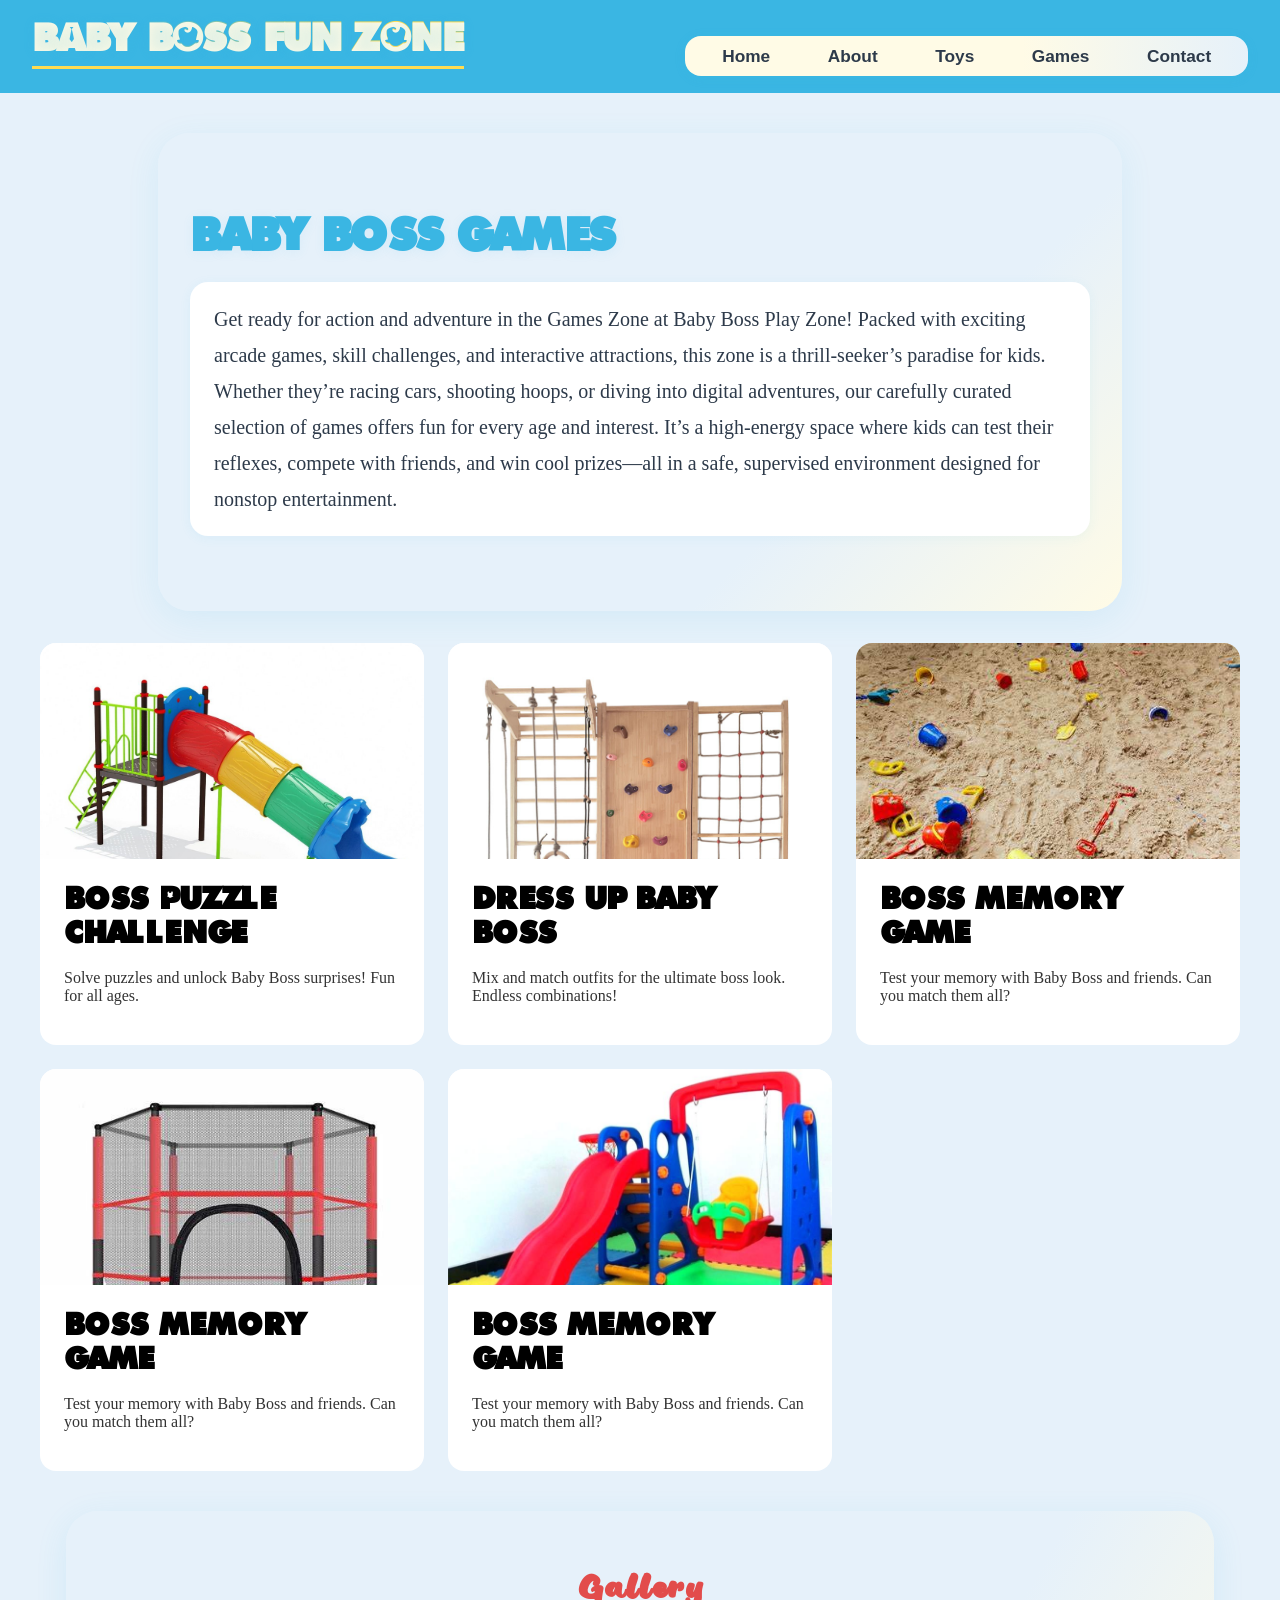
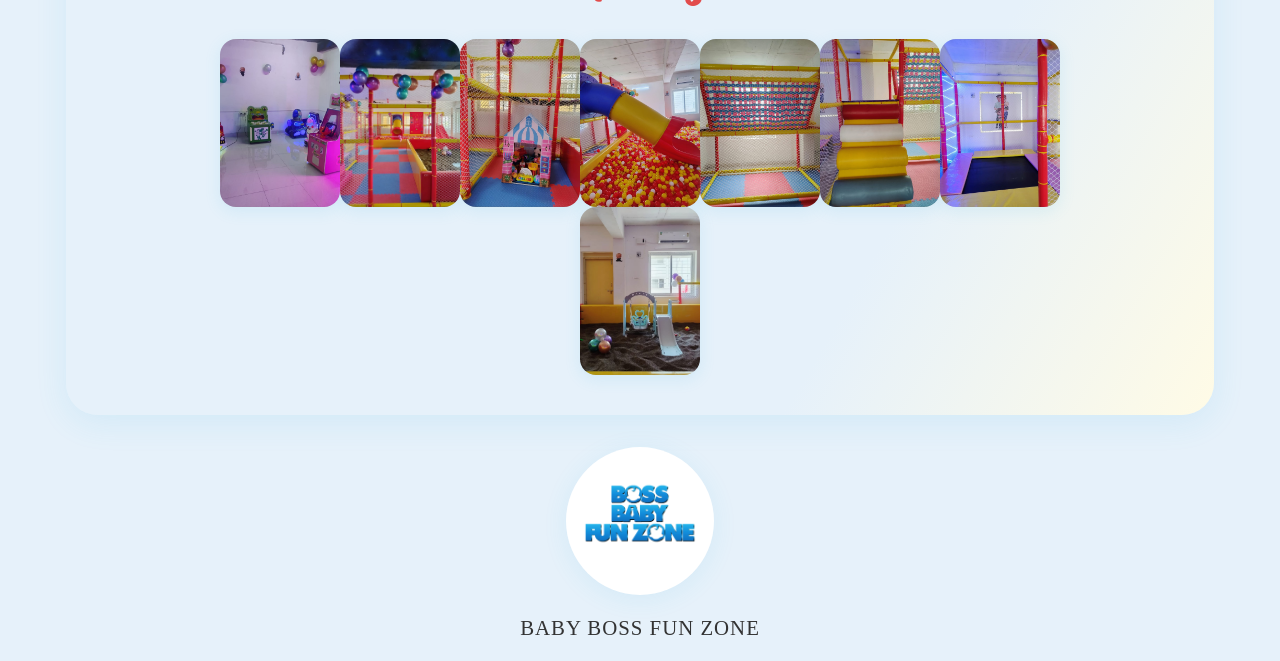
==== games.html @ 25c52619 "Initial commit" ====
<!DOCTYPE html>
<html lang="en">
<head>
    <meta charset="UTF-8">
    <meta name="viewport" content="width=device-width, initial-scale=1.0">
    <style>
      .game-img {
        width: 56px;
        height: 56px;
        object-fit: cover;
        border-radius: 12px;
        margin-right: 1rem;
        vertical-align: middle;
        box-shadow: 0 2px 8px rgba(58,182,227,0.10);
      }
    </style>
    <title>Games | Baby Boss Fun Zone</title>
    <link rel="stylesheet" href="styles.css">
</head>
<body class="games-page">
    <header>
        <nav class="navbar">
    <div class="logo">BABY BOSS FUN ZONE</div>
    <ul class="nav-links">
        <li><a href="index.html">Home</a></li>
        <li><a href="about.html">About</a></li>
        <li><a href="toys.html">Toys</a></li>
        <li><a href="games.html">Games</a></li>
        <li><a href="contact.html">Contact</a></li>
    </ul>
        </nav>
    </header>
    <main>
    <section class="content">
      <div class="about-section">
        <h1>Baby Boss Games</h1>
        <p class="alone">Get ready for action and adventure in the Games Zone at Baby Boss Play Zone! Packed with exciting arcade games, skill challenges, and interactive attractions, this zone is a thrill-seeker’s paradise for kids. Whether they’re racing cars, shooting hoops, or diving into digital adventures, our carefully curated selection of games offers fun for every age and interest. It’s a high-energy space where kids can test their reflexes, compete with friends, and win cool prizes—all in a safe, supervised environment designed for nonstop entertainment.</p>

      </div>
      
      <!-- Animated Games Card Section -->
      <section class="game-articles">
        <article class="game-card-article">
          <div class="article-wrapper">
            <figure>
              <img src="assets/GAMES/New folder/aes-15-front-1000x1000.jpg" alt="Boss Puzzle Challenge" />
            </figure>
            <div class="article-body">
              <h2>Boss Puzzle Challenge</h2>
              <p>Solve puzzles and unlock Baby Boss surprises! Fun for all ages.</p>
              
            </div>
          </div>
        </article>
        <article class="game-card-article">
          <div class="article-wrapper">
            <figure>
              <img src="assets/GAMES/New folder/cn-11134207-7r98o-llafdr1lse8k0a.jpeg" alt="Dress Up Baby Boss" />
            </figure>
            <div class="article-body">
              <h2>Dress Up Baby Boss</h2>
              <p>Mix and match outfits for the ultimate boss look. Endless combinations!</p>
              
            </div>
          </div>
        </article>
        <article class="game-card-article">
          <div class="article-wrapper">
            <figure>
              <img src="assets/GAMES/New folder/OIP (1).jpeg" alt="Boss Memory Game" />
            </figure>
            <div class="article-body">
              <h2>Boss Memory Game</h2>
              <p>Test your memory with Baby Boss and friends. Can you match them all?</p>
              
            </div>
          </div>
        </article>
        <article class="game-card-article">
            <div class="article-wrapper">
              <figure>
                <img src="assets/GAMES/New folder/OIP.jpeg" alt="Boss Memory Game" />
              </figure>
              <div class="article-body">
                <h2>Boss Memory Game</h2>
                <p>Test your memory with Baby Boss and friends. Can you match them all?</p>
                
              </div>
            </div>
          </article>
          <article class="game-card-article">
            <div class="article-wrapper">
              <figure>
                <img src="assets/GAMES/New folder/QQ14098-11-1.jpg" alt="Boss Memory Game" />
              </figure>
              <div class="article-body">
                <h2>Boss Memory Game</h2>
                <p>Test your memory with Baby Boss and friends. Can you match them all?</p>
                
              </div>
            </div>
          </article>
      </section>
      <!-- End Animated Games Card Section -->
      <section class="gallery-section">
        <h2>Gallery</h2>
        <ul class="gallery-list">
  <li><img src="assets/GAMES/IMG-20250502-WA0017.jpg" alt="Gallery Image 1" class="gallery-img" /></li>
  <li><img src="assets/GAMES/IMG-20250502-WA0040.jpg" alt="Gallery Image 2" class="gallery-img" /></li>
  <li><img src="assets/GAMES/IMG-20250502-WA0020.jpg" alt="Gallery Image 3" class="gallery-img" /></li>
  <li><img src="assets/GAMES/IMG-20250502-WA0021.jpg" alt="Gallery Image 4" class="gallery-img" /></li>
  <li><img src="assets/GAMES/IMG-20250502-WA0022.jpg" alt="Gallery Image 5" class="gallery-img" /></li>
  <li><img src="assets/GAMES/IMG-20250502-WA0023.jpg" alt="Gallery Image 6" class="gallery-img" /></li>
  <li><img src="assets/GAMES/IMG-20250502-WA0024.jpg" alt="Gallery Image 7" class="gallery-img" /></li>
  <li><img src="assets/GAMES/IMG-20250502-WA0026.jpg" alt="Gallery Image 8" class="gallery-img" /></li>
</ul>
      </section>

    </section>
    </main>
    <footer>
        <div class="footer-content">
            <div class="logo-circle">
  <img src="assets/babyboss-logo.png" alt="Baby Boss Logo">
</div>
            <p>BABY BOSS FUN ZONE</p>
        </div>
    </footer>
  <script src="expand-image.js"></script>
</body>
</html>
---- styles.css ----
/* Universal Styles */
@font-face {
  font-family: 'Magic Bubble';
  src: url('assets/Magic Bubble.ttf') format('truetype');
  font-weight: normal;
  font-style: normal;
}

@font-face {
  font-family: 'Boss Baby';
  src: url('assets/Boss Baby.otf') format('opentype');
  font-weight: normal;
  font-style: normal;
}

@font-face {
  font-family: 'Messy Handwritten';
  src: url('assets/MessyHandwritten-Regular.ttf') format('truetype');
  font-weight: normal;
  font-style: normal;
}

p {
  font-family: 'Messy Handwritten', cursive, sans-serif;
}

/* Times New Roman font for <p> in toys.html, games.html, and contact.html */
body.toys-page p,
body.games-page p,
body.contact-page p {
  font-family: 'Times New Roman', Times, serif !important;
}

/* --- Font Sizes for Contact Page --- */
body.contact-page h1 {
  font-size: 2.2rem;
}
body.contact-page p, body.contact-page .contact-info {
  font-size: 1rem;
}
body.contact-page a {
  font-size: 1rem;
}
body.contact-page li {
  font-size: 1rem;
}
body.contact-page label {
  font-size: 1rem;
}
body.contact-page input,
body.contact-page textarea,
body.contact-page select {
  font-size: 1rem;
}
body.contact-page .contact-map {
  font-size: 1rem;
}


.about-section p {
  font-size: 35px;
}



body {
    margin: 0;
    font-family: 'Montserrat', sans-serif;
    background: #e6f1fa;
    color: #333;
    animation: fadeInPage 1s;
}

@keyframes fadeInPage {
    from { opacity: 0; transform: translateY(32px); }
    to { opacity: 1; transform: translateY(0); }
}

/* Header & Navbar */
header {
    background: #3ab6e3;
    padding: 0;
    animation: slideDown 1.2s cubic-bezier(.68,-0.55,.27,1.55);
}

@keyframes slideDown {
    0% { transform: translateY(-60px); opacity: 0; }
    80% { transform: translateY(10px); opacity: 1; }
    100% { transform: translateY(0); opacity: 1; }
}

.navbar {
    display: flex;
    align-items: center;
    justify-content: space-between;
    padding: 1rem 2rem;
    animation: fadeInLeft 1.2s 0.2s cubic-bezier(.68,-0.55,.27,1.55) backwards;
}

@keyframes fadeInLeft {
    0% { opacity: 0; transform: translateX(-60px); }
    100% { opacity: 1; transform: translateX(0); }
}

.logo {
    font-family: 'Boss Baby', 'Magic Bubble', 'Comic Sans MS', 'Montserrat', cursive, sans-serif;
    font-size: 2.4rem;
    font-weight: bold;
    background: linear-gradient(90deg, #3ab6e3 20%, #ffdc51 80%);
    -webkit-background-clip: text;
    -webkit-text-fill-color: transparent;
    background-clip: text;
    letter-spacing: 2.5px;
    text-shadow: 0 2px 12px rgba(58,182,227,0.14), 0 1px 0 #fffbe6;
    border-bottom: 3px solid #ffdc51;
    display: inline-block;
    padding-bottom: 0.35rem;
    margin-bottom: 0.5rem;
    animation: logoBounce 1.1s cubic-bezier(.68,-0.55,.27,1.55);
}

@keyframes logoBounce {
    0% { transform: scale(0.85) translateY(-32px); opacity: 0; }
    60% { transform: scale(1.12) translateY(8px); opacity: 1; }
    80% { transform: scale(0.96) translateY(-4px); }
    100% { transform: scale(1) translateY(0); opacity: 1; }
}

/* Navigation Links */
.nav-links {
    display: flex;
    flex-direction: row;
    justify-content: center;
    align-items: center;
    gap: 2.2rem;
    background: linear-gradient(90deg, #fffbe6 60%, #e6f1fa 100%);
    border-radius: 16px;
    box-shadow: 0 2px 12px rgba(58,182,227,0.10);
    padding: 0.6rem 1.6rem;
    margin: 1.2rem 0 0 0;
    list-style: none;
    animation: fadeInRight 1.2s 0.3s cubic-bezier(.68,-0.55,.27,1.55) backwards;
}

@keyframes fadeInRight {
    0% { opacity: 0; transform: translateX(60px); }
    100% { opacity: 1; transform: translateX(0); }
}

.nav-links li {
    display: inline-block;
    position: relative;
}

.nav-links a {
    color: #2d3a4a;
    text-decoration: none;
    font-weight: 700;
    font-size: 1.08rem;
    padding: 0.3rem 0.7rem;
    border-radius: 8px;
    transition: background 0.15s, color 0.15s, transform 0.2s;
    position: relative;
    animation: fadeInUp 1.1s 0.4s cubic-bezier(.68,-0.55,.27,1.55) backwards;
}

.nav-links a:hover, .nav-links a:focus {
    background: #e24c4b22;
    color: #e24c4b;
    text-decoration: underline;
    transform: scale(1.08) rotate(-2deg);
    box-shadow: 0 6px 20px rgba(58,182,227,0.18);
}

@keyframes fadeInUp {
    0% { opacity: 0; transform: translateY(60px); }
    100% { opacity: 1; transform: translateY(0); }
}

/* Hero Section */
.hero {
    display: flex;
    justify-content: center;
    align-items: center;
    background: #fff;
    margin: 2rem auto;
    padding: 2rem;
    border-radius: 30px;
    box-shadow: 0 8px 32px rgba(0,0,0,0.12);
    max-width: 1100px;
    position: relative;
    animation: fadeInPage 1.2s 0.3s cubic-bezier(.68,-0.55,.27,1.55) backwards;
}

.thumbnails {
    display: flex;
    flex-direction: column;
    gap: 1rem;
    animation: fadeInLeft 1.2s 0.5s cubic-bezier(.68,-0.55,.27,1.55) backwards;
}

.thumbnails img, .hero-character-img {
    width: 260px;
    height: 320px;
    object-fit: contain;
    border-radius: 20px;
    box-shadow: 0 4px 16px rgba(0,0,0,0.10);
    animation: popIn 1.1s cubic-bezier(.68,-0.55,.27,1.55);
    background: transparent !important;
    display: block;
    margin: 0 auto;
    overflow: visible;
}
@media (max-width: 900px) {
  .thumbnails img, .hero-character-img {
    width: 160px;
    height: 180px;
  }
}


@keyframes popIn {
    0% { opacity: 0; transform: scale(0.7); }
    80% { opacity: 1; transform: scale(1.12); }
    100% { opacity: 1; transform: scale(1); }
}

.hero-center {
    text-align: center;
    margin: 0 2rem;
    animation: fadeInUp 1.2s 0.5s cubic-bezier(.68,-0.55,.27,1.55) backwards;
}

.hero-center h1 {
    font-family: 'Boss Baby', 'Magic Bubble', 'Montserrat', cursive, sans-serif;
    font-size: 2.5rem;
    color: #3ab6e3;
    margin-bottom: 1rem;
    animation: bounceIn 1.4s 0.6s cubic-bezier(.68,-0.55,.27,1.55) backwards;
}

@keyframes bounceIn {
    0% { opacity: 0; transform: scale(0.7) translateY(60px); }
    60% { opacity: 1; transform: scale(1.12) translateY(-18px); }
    80% { transform: scale(0.96) translateY(6px); }
    100% { opacity: 1; transform: scale(1) translateY(0); }
}

.hero-buttons {
    display: flex;
    justify-content: center;
    gap: 1rem;
    animation: fadeInUp 1.2s 0.7s cubic-bezier(.68,-0.55,.27,1.55) backwards;
}

.hero-buttons button {
    border: none;
    border-radius: 30px;
    padding: 0.7rem 2rem;
    font-size: 1rem;
    font-weight: bold;
    cursor: pointer;
    box-shadow: 0 2px 8px rgba(0,0,0,0.06);
    background: #ffdc51;
    color: #333;
    transition: background 0.2s, transform 0.2s, box-shadow 0.2s;
    animation: popIn 1.1s 0.8s cubic-bezier(.68,-0.55,.27,1.55) backwards;
}

.hero-buttons button:hover {
    filter: brightness(0.95);
    transform: scale(1.08) rotate(-2deg);
    box-shadow: 0 6px 20px rgba(58,182,227,0.18);
}

/* About Section */
.about-section {
    background: linear-gradient(135deg, #e6f1fa 70%, #fffbe6 100%);
    border-radius: 32px;
    padding: 2.5rem 2rem 2.5rem 2rem;
    margin: 2.5rem auto 2rem auto;
    max-width: 900px;
    box-shadow: 0 8px 32px rgba(58,182,227,0.10);
    animation: fadeInPage 1.2s 0.4s cubic-bezier(.68,-0.55,.27,1.55) backwards;
}

.about-section h1 {
    font-family: 'Boss Baby', 'Magic Bubble', 'Montserrat', cursive, sans-serif;
    font-size: 2.8rem;
    font-weight: 900;
    color: #3ab6e3;
    margin-bottom: 1.2rem;
    letter-spacing: 1.5px;
    text-shadow: 0 2px 12px rgba(58,182,227,0.08);
    animation: bounceIn 1.3s 0.5s cubic-bezier(.68,-0.55,.27,1.55) backwards;
}

.about-section p {
    font-size: 1.25rem;
    color: #2d3a4a;
    font-weight: 500;
    line-height: 1.8;
    margin-bottom: 2.2rem;
    background: #fff;
    padding: 1.2rem 1.5rem;
    border-radius: 18px;
    box-shadow: 0 2px 12px rgba(58,182,227,0.07);
    animation: fadeInPage 1.2s 0.6s cubic-bezier(.68,-0.55,.27,1.55) backwards;
}

.about-section ul {
    list-style: none;
    padding: 0;
    margin: 0 0 2.2rem 0;
    display: flex;
    flex-direction: column;
    gap: 1.25rem;
    animation: fadeInUp 1.2s 0.7s cubic-bezier(.68,-0.55,.27,1.55) backwards;
}

.about-section ul li {
    font-size: 1.15rem;
    color: #e24c4b;
    font-weight: 600;
    padding: 1rem 1.5rem;
    margin-bottom: 1rem;
    display: flex;
    align-items: center;
    gap: 1rem;
    background: #fffbe6;
    border-radius: 14px;
    box-shadow: 0 1px 7px rgba(255,220,81,0.08);
    animation: popIn 1.1s 0.8s cubic-bezier(.68,-0.55,.27,1.55) backwards;
}

.about-section ul li img {
    width: 64px;
    height: 64px;
    object-fit: cover;
    border-radius: 12px;
    margin-right: 1rem;
    animation: popIn 1.1s 0.9s cubic-bezier(.68,-0.55,.27,1.55) backwards;
}

/* Contact Card */
.contact-card {
    background: linear-gradient(120deg, #e6f1fa 80%, #fffbe6 100%);
    border-radius: 28px;
    box-shadow: 0 8px 32px rgba(58,182,227,0.10);
    padding: 2.8rem 2.5rem 3rem 2.5rem;
    margin: 2.5rem auto 2rem auto;
    max-width: 900px;
    font-size: 1rem;
    animation: fadeInPage 1.2s 0.4s cubic-bezier(.68,-0.55,.27,1.55) backwards;
    display: flex;
    flex-direction: row;
    gap: 2.5rem;
}

.contact-card .contact-details {
    flex: 1 1 300px;
    display: flex;
    flex-direction: column;
    justify-content: center;
}

.contact-card .contact-map-wrapper {
    flex: 1 1 320px;
    min-width: 260px;
    max-width: 420px;
    display: flex;
    align-items: center;
    justify-content: center;
}

@media (max-width: 800px) {
    .contact-card {
        flex-direction: column;
        gap: 1.5rem;
        max-width: 98vw;
    }
    .contact-card .contact-map-wrapper {
        max-width: 100%;
        min-width: 0;
    }
}


body.contact-page, html {
    margin: 0;
    padding: 0;
    box-sizing: border-box;
}


.contact-card .contact-info {
    font-size: 2rem;
}

.contact-card h1 {
    font-family: 'Boss Baby', 'Magic Bubble', 'Montserrat', cursive, sans-serif;
    font-size: 2.2rem;
    color: #3ab6e3;
    font-weight: 800;
    margin-bottom: 1.2rem;
    animation: bounceIn 1.1s 0.6s cubic-bezier(.68,-0.55,.27,1.55) backwards;
}

.contact-info {
    font-size: 1.13rem;
    color: #2d3a4a;
    margin-bottom: 1.1rem;
    background: #fff;
    padding: 0.85rem 1.1rem;
    border-radius: 12px;
    box-shadow: 0 2px 10px rgba(58,182,227,0.07);
    width: 100%;
    animation: fadeInPage 1.3s 0.7s cubic-bezier(.68,-0.55,.27,1.55) backwards;
}

.contact-info a {
    color: #e24c4b;
    text-decoration: none;
    font-weight: 600;
    transition: color 0.2s;
}

.contact-info a:hover {
    color: #3ab6e3;
}

.contact-map-wrapper {
    width: 100%;
    margin-top: 1.3rem;
    border-radius: 18px;
    overflow: hidden;
    box-shadow: 0 4px 20px rgba(58,182,227,0.12);
    animation: fadeInPage 1.6s 0.8s cubic-bezier(.68,-0.55,.27,1.55) backwards;
}

.contact-map {
    width: 100%;
    height: 280px;
    border: none;
    border-radius: 18px;
    animation: fadeInPage 1.7s 1s cubic-bezier(.68,-0.55,.27,1.55) backwards;
}

/* Gallery Section */
.gallery-section {
  /* existing styles... */
}

.gallery-section .gallery-list {
  display: flex;
  width: calc(80% - 2rem);
  padding: 0;
  margin: 0 auto;
  list-style-type: none;
  flex-wrap: wrap;
  justify-content: center;
}
.gallery-section .gallery-list li {
  padding: 0;
  flex: calc(0.1 + (var(--active-lerp, 0) * 1));
  transition: flex 0.2s ease;
  min-width: 120px;
  min-height: 80px;
  display: flex;
}
.gallery-section .gallery-img {
  max-width: 100%;
  width: 100%;
  object-fit: cover;
  transition: all 0.2s ease;
  border-radius: 16px;
  box-shadow: 0 4px 16px rgba(58,182,227,0.13);
  background: #fff;
}
.gallery-section .gallery-list:is(:hover, :focus-within) .gallery-img {
  opacity: calc(0.1 + (var(--active-lerp, 0) * 0.9));
  filter: grayscale(calc(1 - var(--active-lerp, 0)));
}
.gallery-section .gallery-list li:is(:hover, :focus-within) {
  --active-lerp: var(--lerp-0);
  z-index: 7;
}
.gallery-section .gallery-list li:has(+ li:is(:hover, :focus-within)),
.gallery-section .gallery-list li:is(:hover, :focus-within) + li {
  --active-lerp: var(--lerp-1);
  z-index: 6;
}
.gallery-section .gallery-list li:has(+ li + li:is(:hover, :focus-within)),
.gallery-section .gallery-list li:is(:hover, :focus-within) + li + li {
  --active-lerp: var(--lerp-2);
  z-index: 5;
}
.gallery-section .gallery-list li:has(+ li + li + li:is(:hover, :focus-within)),
.gallery-section .gallery-list li:is(:hover, :focus-within) + li + li + li {
  --active-lerp: var(--lerp-3);
  z-index: 4;
}
.gallery-section .gallery-list li:has(+ li + li + li + li:is(:hover, :focus-within)),
.gallery-section .gallery-list li:is(:hover, :focus-within) + li + li + li + li {
  --active-lerp: var(--lerp-4);
  z-index: 3;
}
.gallery-section .gallery-list li:has(+ li + li + li + li + li:is(:hover, :focus-within)),
.gallery-section .gallery-list li:is(:hover, :focus-within) + li + li + li + li + li {
  --active-lerp: var(--lerp-5);
  z-index: 2;
}
.gallery-section .gallery-list li:has(+ li + li + li + li + li + li:is(:hover, :focus-within)),
.gallery-section .gallery-list li:is(:hover, :focus-within) + li + li + li + li + li + li {
  --active-lerp: var(--lerp-6);
  z-index: 1;
}
:root {
  --lerp-0: 1;
  --lerp-1: 0.5787037;
  --lerp-2: 0.2962963;
  --lerp-3: 0.125;
  --lerp-4: 0.037037;
  --lerp-5: 0.0046296;
  --lerp-6: 0;
}

  margin: 3rem 0;
  text-align: center;
}
.gallery-section h2 {
  font-size: 2rem;
  margin-bottom: 1.2rem;
  color: #3ab6e3;
  letter-spacing: 1px;
}
.gallery-grid {
  display: flex;
  flex-wrap: wrap;
  gap: 1.5rem;
  justify-content: center;
}
.gallery-img {
  width: 180px;
  height: 130px;
  object-fit: cover;
  border-radius: 16px;
  box-shadow: 0 4px 16px rgba(58,182,227,0.13);
  transition: transform 0.2s;
  background: #fff;
}
.gallery-img:hover {
  transform: scale(1.07);
  box-shadow: 0 8px 24px rgba(58,182,227,0.18);
}
@media (max-width: 600px) {
  .gallery-img {
    width: 98vw;
    max-width: 340px;
    height: 120px;
  }
  .gallery-grid {
    gap: 1rem;
  }
}

/* Footer */
footer h2 {
  font-size: 2rem;
}
footer p {
  font-size: 1.25rem;
}
    background: #3ab6e3;
    padding: 2rem 0 1rem 0;
    text-align: center;
    color: #fff;
    animation: slideUp 1.2s 0.8s cubic-bezier(.68,-0.55,.27,1.55) backwards;
}

@keyframes slideUp {
    0% { transform: translateY(60px); opacity: 0; }
    100% { transform: translateY(0); opacity: 1; }
}

.footer-content {
    margin: 0 auto;
    max-width: 500px;
    text-align: center;
    animation: fadeInPage 1.3s 1s cubic-bezier(.68,-0.55,.27,1.55) backwards;
}

.footer-content .logo-circle {
  display: flex;
  align-items: center;
  justify-content: center;
  width: 148px;
  height: 148px;
  background: #fff;
  border-radius: 50%;
  margin: 0 auto 1rem auto;
  box-shadow: 0 4px 24px rgba(58,182,227,0.10);
}

.footer-content img {
    width: 120px;
    margin-bottom: 1rem;
    animation: bounceIn 1.2s 1.1s cubic-bezier(.68,-0.55,.27,1.55) backwards;
}

.footer-content p {
    font-size: 1.3rem;
    letter-spacing: 1px;
    animation: fadeInUp 1.2s 1.2s cubic-bezier(.68,-0.55,.27,1.55) backwards;
}

/* Responsive Design */

/* --- Toys & Games Animated Cards --- */
.toy-articles, .game-articles {
  display: grid;
  max-width: 1200px;
  margin-inline: auto;
  padding-inline: 24px;
  grid-template-columns: repeat(auto-fill, minmax(320px, 1fr));
  gap: 24px;
}

.toy-card-article, .game-card-article {
  --img-scale: 1.001;
  --title-color: black;
  --link-icon-translate: -20px;
  --link-icon-opacity: 0;
  position: relative;
  border-radius: 16px;
  box-shadow: none;
  background: #fff;
  transform-origin: center;
  transition: all 0.4s ease-in-out;
  overflow: hidden;
}

.toy-card-article a::after, .game-card-article a::after {
  position: absolute;
  inset-block: 0;
  inset-inline: 0;
  cursor: pointer;
  content: "";
}

.toy-card-article h2, .game-card-article h2 {
  margin: 0 0 18px 0;
  font-family: 'Boss Baby', 'Bebas Neue', cursive;
  font-size: 1.9rem;
  letter-spacing: 0.06em;
  color: var(--title-color);
  transition: color 0.3s ease-out;
}

.toy-card-article figure, .game-card-article figure {
  margin: 0;
  padding: 0;
  aspect-ratio: 16 / 9;
  overflow: hidden;
}

.toy-card-article img, .game-card-article img {
  max-width: 100%;
  transform-origin: center;
  transform: scale(var(--img-scale));
  transition: transform 0.4s ease-in-out;
  cursor: pointer;
}

/* Modal overlay for expanded images */
.modal-img-overlay {
  display: none;
  position: fixed;
  z-index: 9999;
  left: 0;
  top: 0;
  width: 100vw;
  height: 100vh;
  background: rgba(0,0,0,0.8);
  justify-content: center;
  align-items: center;
  transition: opacity 0.3s;
}
.modal-img-overlay.active {
  display: flex;
}
.modal-img {
  max-width: 90vw;
  max-height: 90vh;
  border-radius: 20px;
  box-shadow: 0 8px 32px rgba(0,0,0,0.18);
  background: #fff;
  animation: popIn 0.6s cubic-bezier(.68,-0.55,.27,1.55);
}


.toy-card-article .article-body, .game-card-article .article-body {
  padding: 24px;
}

.toy-card-article a, .game-card-article a {
  display: inline-flex;
  align-items: center;
  text-decoration: none;
  color: #28666e;
}

.toy-card-article a:focus, .game-card-article a:focus {
  outline: 1px dotted #28666e;
}

.toy-card-article a .icon, .game-card-article a .icon {
  min-width: 24px;
  width: 24px;
  height: 24px;
  margin-left: 5px;
  transform: translateX(var(--link-icon-translate));
  opacity: var(--link-icon-opacity);
  transition: all 0.3s;
}

.toy-card-article:has(:hover, :focus), .game-card-article:has(:hover, :focus) {
  --img-scale: 1.1;
  --title-color: #28666e;
  --link-icon-translate: 0;
  --link-icon-opacity: 1;
  box-shadow: rgba(0, 0, 0, 0.16) 0px 10px 36px 0px, rgba(0, 0, 0, 0.06) 0px 0px 0px 1px;
}

@media screen and (max-width: 960px) {
  .toy-card-article, .game-card-article {
    container: card/inline-size;
  }
  .toy-card-article .article-body p, .game-card-article .article-body p {
    display: none;
  }
}

@container card (min-width: 380px) {
  .toy-card-article .article-wrapper, .game-card-article .article-wrapper {
    display: grid;
    grid-template-columns: 100px 1fr;
    gap: 16px;
  }
  .toy-card-article .article-body, .game-card-article .article-body {
    padding-left: 0;
  }
  .toy-card-article figure, .game-card-article figure {
    width: 100%;
    height: 100%;
    overflow: hidden;
  }
  .toy-card-article figure img, .game-card-article figure img {
    height: 100%;
    aspect-ratio: 1;
    object-fit: cover;
  }
}

.sr-only:not(:focus):not(:active) {
  clip: rect(0 0 0 0); 
  clip-path: inset(50%);
  height: 1px;
  overflow: hidden;
  position: absolute;
  white-space: nowrap; 
  width: 1px;
}

@media (max-width: 900px) {
    .hero {
        flex-direction: column;
        padding: 1rem;
    }
    .thumbnails.left, .thumbnails.right {
        flex-direction: row;
        gap: 1rem;
        margin: 0 auto 1rem auto;
    }
    .hero-center {
        margin: 1rem 0;
    }
    .about-section {
        padding: 1.2rem;
    }
    .contact-card {
        padding: 1.2rem;
    }
}

/* --- Gallery Section Animation & Interactivity --- */
.gallery-section {
  max-width: 1100px;
  margin: 2.5rem auto 2rem auto;
  padding: 2.2rem 1.5rem 2.5rem 1.5rem;
  background: linear-gradient(120deg, #e6f1fa 70%, #fffbe6 100%);
  border-radius: 32px;
  box-shadow: 0 8px 32px rgba(58,182,227,0.11);
  text-align: center;
  animation: fadeInPage 1.2s 0.7s cubic-bezier(.68,-0.55,.27,1.55) backwards;
}
.gallery-section h2 {
  font-family: 'Magic Bubble', 'Montserrat', cursive, sans-serif;
  font-size: 2.1rem;
  color: #e24c4b;
  margin-bottom: 2rem;
  font-weight: 800;
  letter-spacing: 1.2px;
  animation: bounceIn 1.2s 0.8s cubic-bezier(.68,-0.55,.27,1.55) backwards;
}
.gallery-section ul {
  display: flex;
  width: calc(80% - 2rem);
  padding: 0;
  margin: 0 auto 0 auto;
  list-style-type: none;
  justify-content: center;
  animation: fadeInUp 1.1s 0.9s cubic-bezier(.68,-0.55,.27,1.55) backwards;
}
.gallery-section li {
  padding: 0;
  flex: calc(0.1 + (var(--active-lerp, 0) * 1));
  transition: flex 0.2s ease;
}
.gallery-section img {
  aspect-ratio: 5/7;
  height: auto;
  width: 100%;
  max-width: 240px;
  object-fit: cover;
  display: block;
  margin: 0 auto;
  cursor: pointer;
  max-width: 100%;
  width: 100%;
  object-fit: cover;
  border-radius: 18px;
  box-shadow: 0 4px 20px rgba(58,182,227,0.12);
  background: #fff;
  transition: all 0.2s ease;
  cursor: pointer;
  animation: popIn 1.1s cubic-bezier(.68,-0.55,.27,1.55);
}
.gallery-section ul:is(:hover, :focus-within) img {
  opacity: calc(0.1 + (var(--active-lerp, 0) * 0.9));
  filter: grayscale(calc(1 - var(--active-lerp, 0)));
}
:root {
  --lerp-0: 1;
  --lerp-1: 0.5787037;
  --lerp-2: 0.2962963;
  --lerp-3: 0.125;
  --lerp-4: 0.037037;
  --lerp-5: 0.0046296;
  --lerp-6: 0;
}
.gallery-section a {
  outline-offset: 4px;
}
.gallery-section li:is(:hover, :focus-within) {
  --active-lerp: var(--lerp-0);
  z-index: 7;
}
.gallery-section li:has( + li:is(:hover, :focus-within)),
.gallery-section li:is(:hover, :focus-within) + li {
  --active-lerp: var(--lerp-1);
  z-index: 6;
}
.gallery-section li:has( + li + li:is(:hover, :focus-within)),
.gallery-section li:is(:hover, :focus-within) + li + li {
  --active-lerp: var(--lerp-2);
  z-index: 5;
}
.gallery-section li:has( + li + li + li:is(:hover, :focus-within)),
.gallery-section li:is(:hover, :focus-within) + li + li + li {
  --active-lerp: var(--lerp-3);
  z-index: 4;
}
.gallery-section li:has( + li + li + li + li:is(:hover, :focus-within)),
.gallery-section li:is(:hover, :focus-within) + li + li + li + li {
  --active-lerp: var(--lerp-4);
  z-index: 3;
}
.gallery-section li:has( + li + li + li + li + li:is(:hover, :focus-within)),
.gallery-section li:is(:hover, :focus-within) + li + li + li + li + li {
  --active-lerp: var(--lerp-5);
  z-index: 2;
}
.gallery-section li:has( + li + li + li + li + li + li:is(:hover, :focus-within)),
.gallery-section li:is(:hover, :focus-within) + li + li + li + li + li + li {
  --active-lerp: var(--lerp-6);
  z-index: 1;
}
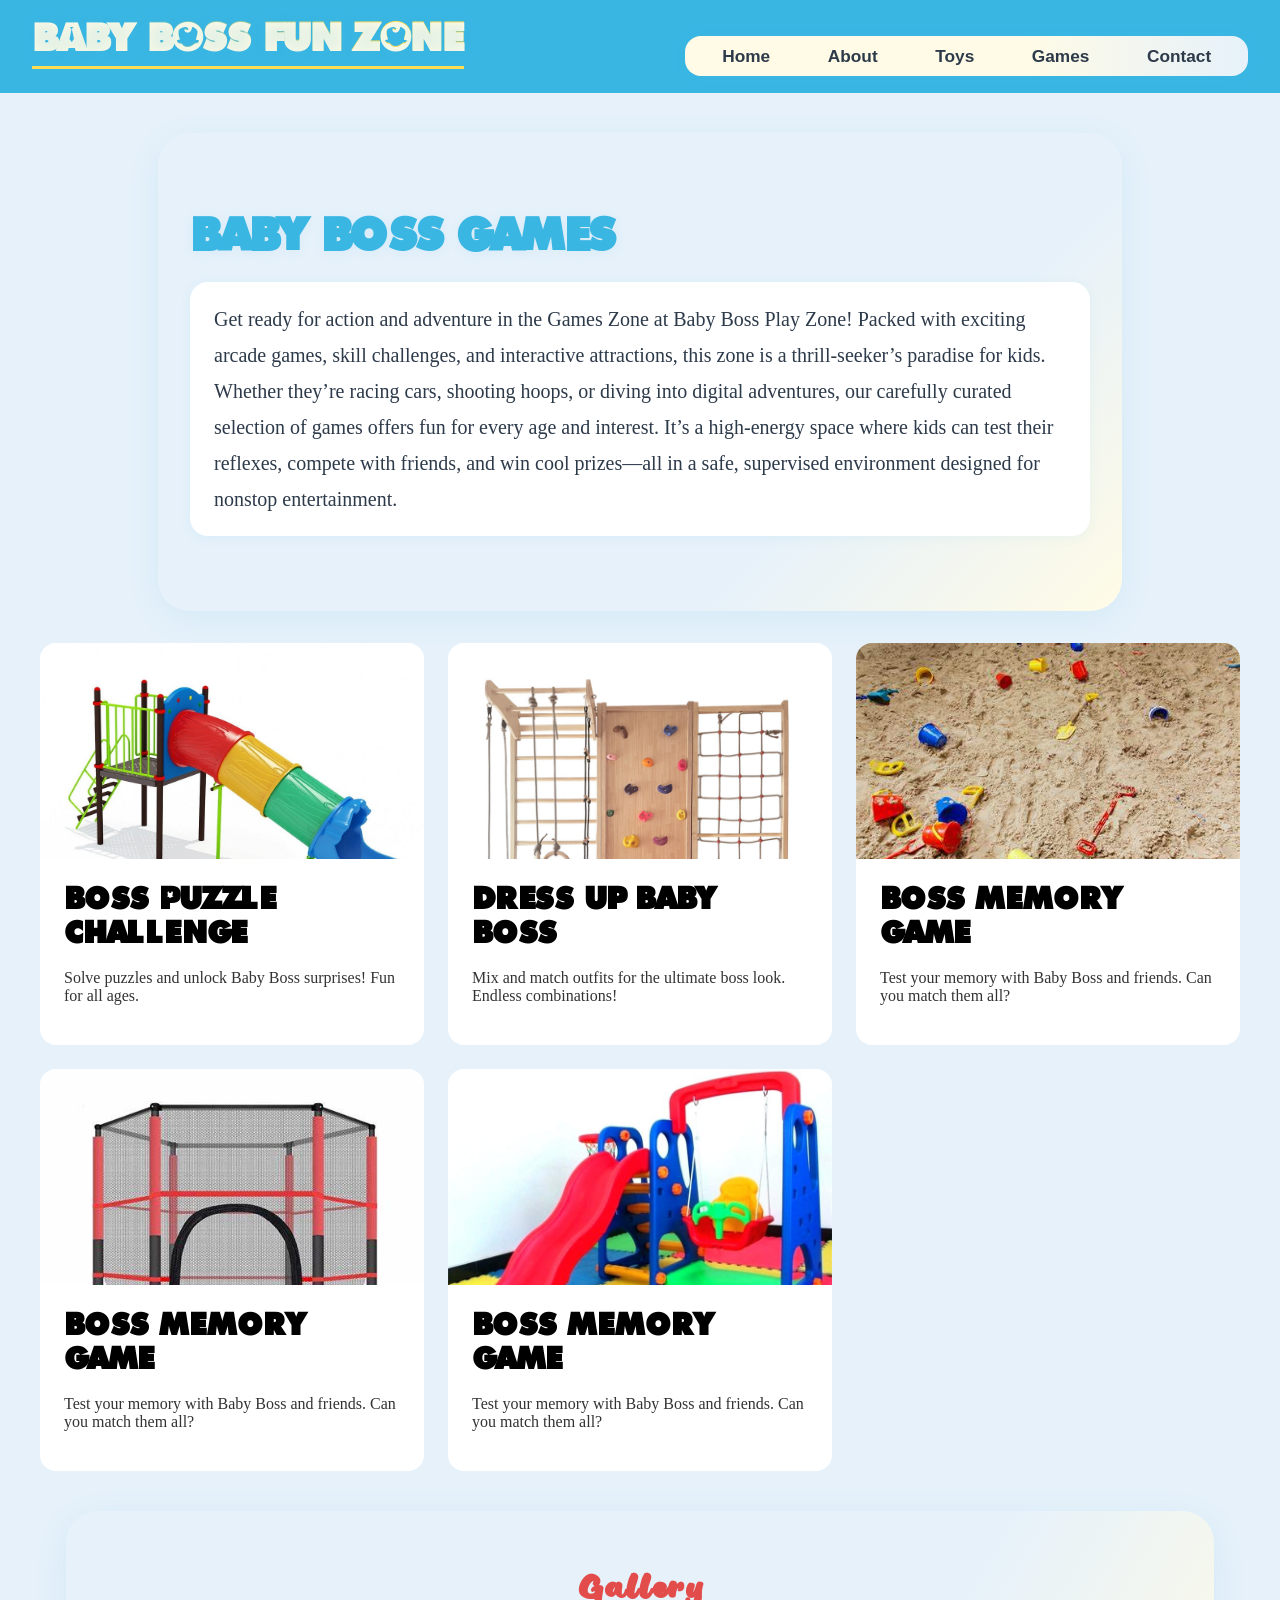
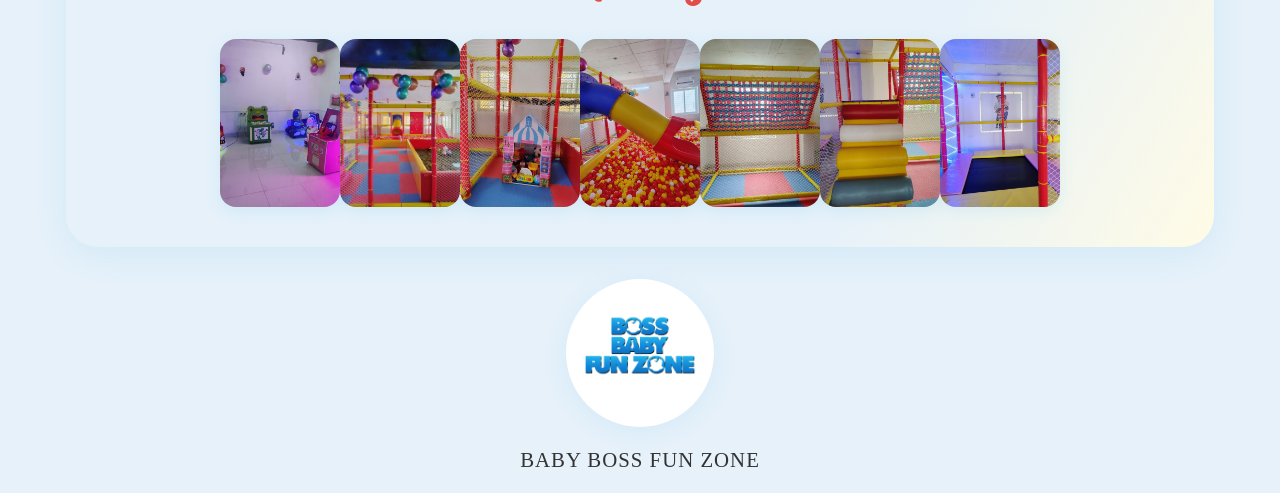
==== commit 66136b23: "update on about.html and games.html" ====
--- a/games.html
+++ b/games.html
@@ -112,7 +112,6 @@
   <li><img src="assets/GAMES/IMG-20250502-WA0022.jpg" alt="Gallery Image 5" class="gallery-img" /></li>
   <li><img src="assets/GAMES/IMG-20250502-WA0023.jpg" alt="Gallery Image 6" class="gallery-img" /></li>
   <li><img src="assets/GAMES/IMG-20250502-WA0024.jpg" alt="Gallery Image 7" class="gallery-img" /></li>
-  <li><img src="assets/GAMES/IMG-20250502-WA0026.jpg" alt="Gallery Image 8" class="gallery-img" /></li>
 </ul>
       </section>
 
